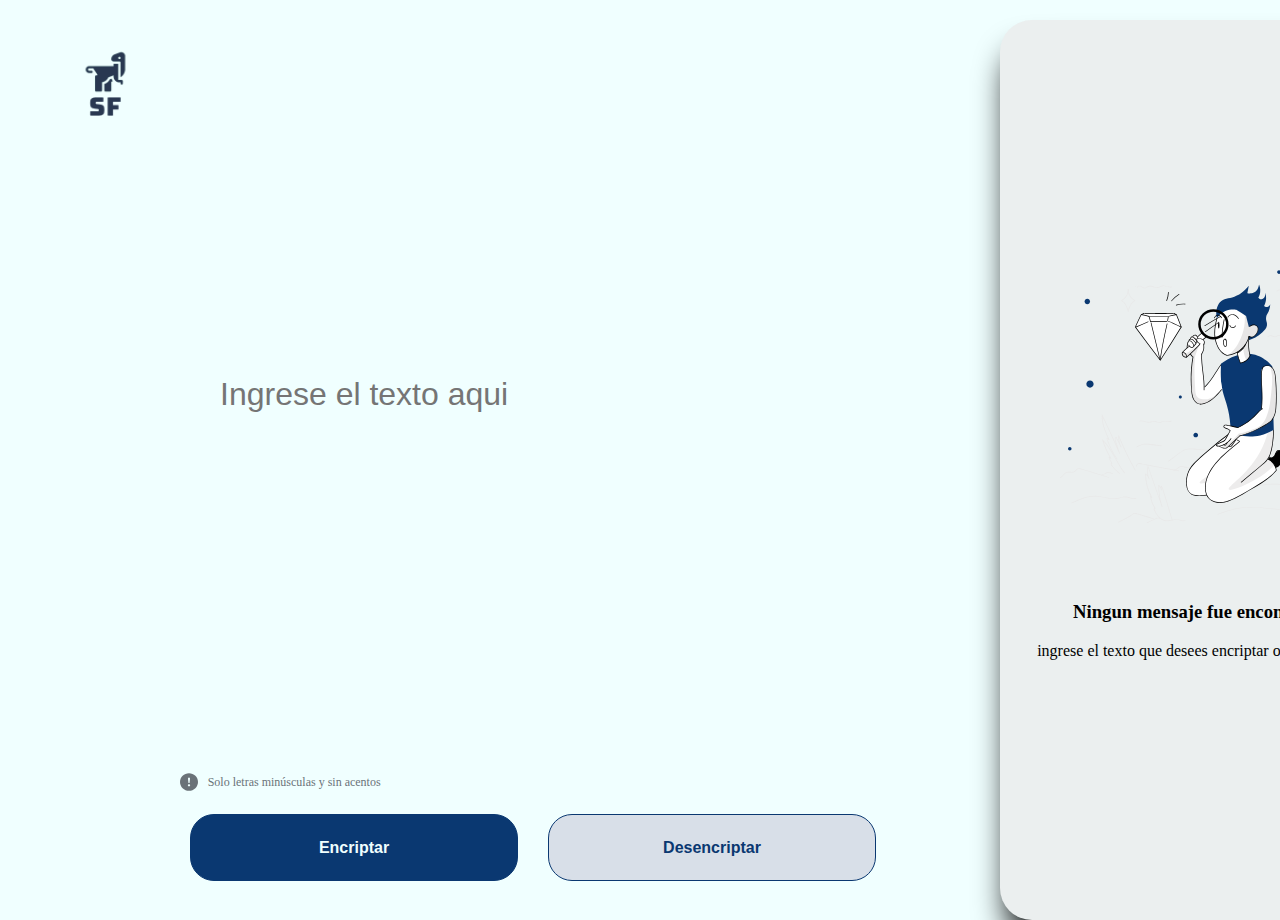
==== main.html @ 6a83a30b "front terminado" ====
<!DOCTYPE html>
<html lan="es">
    <link rel="stylesheet" href="style.css">

    <title>Encriptador</title>

    <head></head>

    <body>
        <div class="encabezado">
            <img id="logo" src="fotos/logo.svg.png">
        </div>

        <div class="myForm">
            <form >
                <input id="form" type="text" placeholder="Ingrese el texto aqui"><br/>
            </form>
        </div>

        <div class="botones">
            <div class="header">
                <img id="alerta" src="fotos/Vector!.svg">
                <p>Solo letras minúsculas y sin acentos</p>
            </div>
            <button id="encode"  >Encriptar</button>
            <button id="decode"  >Desencriptar</button>
        </div>

        <div class="box">
            <img id="foto" src="fotos/foto.svg">
            <div class="mensaje">
                <algin><h3>Ningun mensaje fue encontrado</h3></algin>
                <p>ingrese el texto que desees encriptar o desencriptar</p>
            </div>
        </div>
    </body>

    <script>
        const llave = [[1,0,0],[2,1,0],[1,1,1]];
        var mB = [[6],[14],[14]];
        var entrada;
        let btnEncode =document.getElementById('encode');
        let btnDecode = document.getElementById('decode');
        alert("a".charCodeAt(0));

        //Funcion codificar
        btnEncode.onclick= function(){
            entrada =document.getElementById('form').value;
            let entradaArray= entrada.split('');
            let entradaVecotres = vectoresMensaje(entradaArray);
            console.log(entradaVecotres);
        }

        function codifica(mensajevectores){
            let salidaVectores = [];
            

        }

        //Funcion decodificar
        btnDecode.onclick = decodificar;
       
        function decodificar(){
                console.log(entrada);
        }
        function vectoresMensaje(entrada){
            let vectores = [];
            if(entrada.length%3 != 0 ){
                while(entrada.length%3 != 0){
                    entrada.push(0);
                }
            }else{
                var numVec = entrada.length/3;
                for(var a =0,m=0;m<numVec;m++,a+=3){
                    vectores[m]=[];
                    vectores[m].push(entrada[a]);
                    vectores[m].push(entrada[a+1]);
                    vectores[m].push(entrada[a+2]);

                }
            }
            return vectores;

        }
        function multiply(a, b) {
            var aNumRows = a.length, aNumCols = a[0].length,bNumRows = b.length, bNumCols = b[0].length,
            m = new Array(aNumRows);  // initialize array of rows
            for (var r = 0; r < aNumRows; ++r) {
                m[r] = new Array(bNumCols); // initialize the current row
                for (var c = 0; c < bNumCols; ++c) {
                    m[r][c] = 0;             // initialize the current cell
                    for (var i = 0; i < aNumCols; ++i) {
                        m[r][c] += a[r][i] * b[i][c];
                    }
                }
            }
            return m;
        }

        function display(m) {
            for (var r = 0; r < m.length; ++r) {
                document.write('&nbsp;&nbsp;'+m[r].join(' ')+'<br />');
            }
        }

    /*document.write("<br/>");
    document.write('matrix a:<br />'); w
    display(mA);
    document.write('matrix b:<br />');
    display(mB);
    document.write('a * b =<br />');
    display(multiply(mA, mB));*/

    </script>

</html>
---- style.css ----
body {
    background: #f0ffff ;
}
h3 {
    text-align: center;
}
p{
    text-align: center;
}

.encabezado{
    margin: 20px;
    padding: 10px;
    width: 50%;
}
#logo {
    width: 15%;
    padding-left: 10px;
    margin: 10px;
}
.myForm{
    margin:  200px;
    padding: 10px;

}
#form{
    background-color: #f0ffff;
    border: none;
    width: 577px;
    font-size: 32px;
    line-height: 150%;
}
.botones{
    display: grid;
    grid-template-areas:'header header header header header header'
    'bt1 bt1 bt1 bt2 bt2 bt2';
    gap: 10px;
    padding: 10px;

    position: absolute;
    width: 680px;
    height: 67px;
    left: 170px;
    top: 760px;

}
.header {
    grid-area: header;
    display: flex;
    width: 50%;
    gap: 10px;
    font-size: 12px;
    line-height: 0%;
    color: #495057;
    opacity: .8;
}
.header img{
    width: 5%;
}
#encode{
    grid-area: bt1;
    background: #0A3871;
    border: 1px solid #0A3871;
    color: #f0ffff;
}
#decode{
    grid-area: bt2;
    background: #D8DFE8;
    border: 1px solid #0A3871;
    color: #0A3871;
}
.botones button {
    border-radius: 24px;
    font-size: 16px;
    font-weight: bold;
    margin: 10px;
    padding: 24px;
    width: 328px;
    height: 67px;
}
.box{
    position: absolute;
    width: 400px;
    height: 900px;
    left: 1000px;
    top: 20px;
    background: #ebefef;
    box-shadow: 0px 24px 32px -8px;
    border-radius: 32px;
}
#foto{
    position: relative;
    padding: 50px;
    margin: 10px;
    margin-top: 50%;
    margin-bottom: 5px;
    width: 70%;
}
.mensaje{
    align-items:center;
    display: block;
    padding: 0px;
    margin: 10px;

}
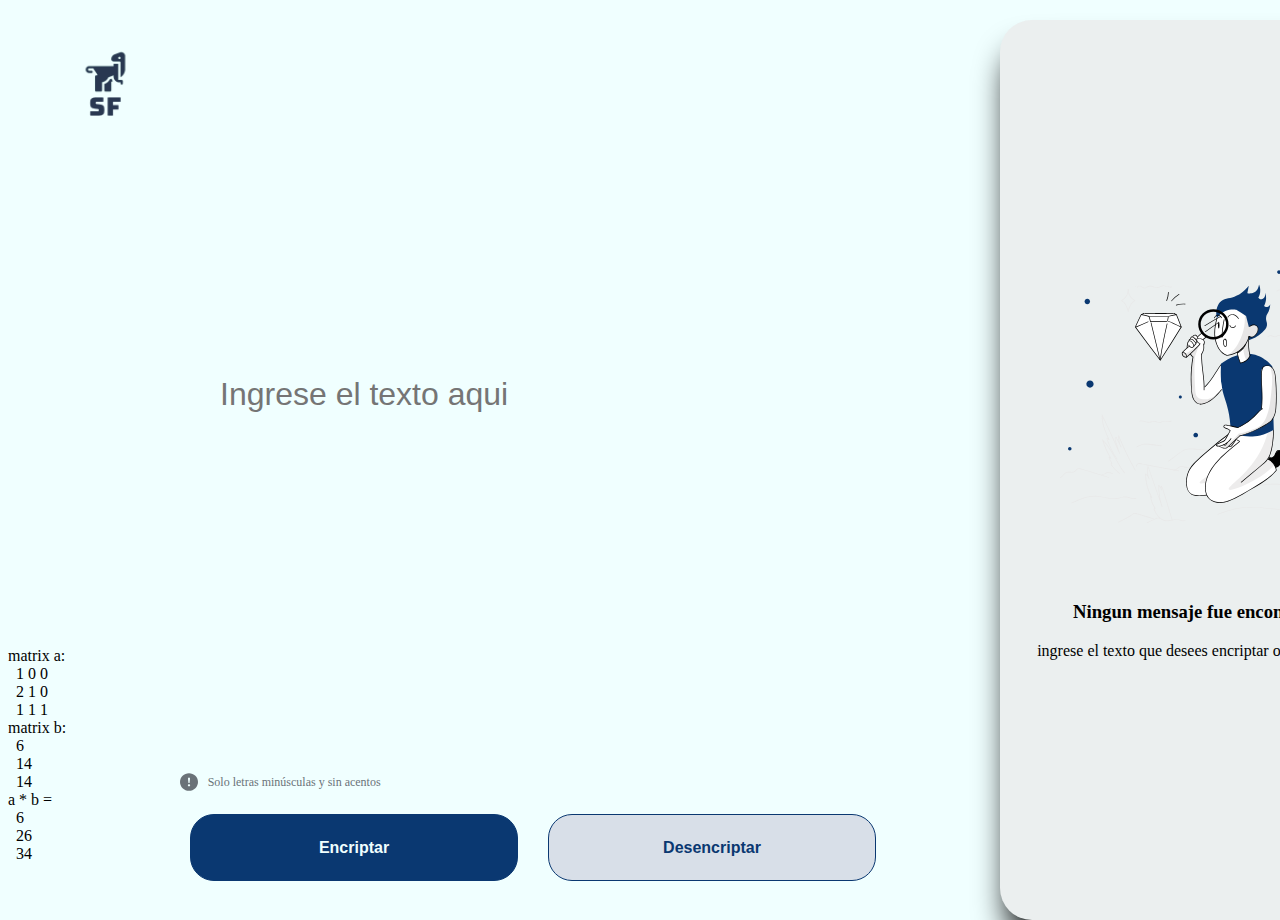
==== commit 30eae842: "Codificar terminado" ====
--- a/main.html
+++ b/main.html
@@ -22,7 +22,7 @@
                 <img id="alerta" src="fotos/Vector!.svg">
                 <p>Solo letras minúsculas y sin acentos</p>
             </div>
-            <button id="encode"  >Encriptar</button>
+            <button id="encode" onclick="desaparece()" >Encriptar</button>
             <button id="decode"  >Desencriptar</button>
         </div>
 
@@ -34,54 +34,98 @@
             </div>
         </div>
     </body>
-
+ 
     <script>
         const llave = [[1,0,0],[2,1,0],[1,1,1]];
         var mB = [[6],[14],[14]];
         var entrada;
         let btnEncode =document.getElementById('encode');
         let btnDecode = document.getElementById('decode');
-        alert("a".charCodeAt(0));
+        btnDecode.onclick = decodificar;
 
-        //Funcion codificar
+        //Se le pasa a al variable btnEncode la funcion para codificar el mensaje
         btnEncode.onclick= function(){
+            //Desaparece la imagen en el box
+            desaparece();
+            //entrada del input
             entrada =document.getElementById('form').value;
+            //junta la entrada y lo transforma en un arreglo
             let entradaArray= entrada.split('');
+
             let entradaVecotres = vectoresMensaje(entradaArray);
-            console.log(entradaVecotres);
+            codifica(entradaVecotres);
         }
 
-        function codifica(mensajevectores){
-            let salidaVectores = [];
-            
-
-        }
-
-        //Funcion decodificar
-        btnDecode.onclick = decodificar;
-       
-        function decodificar(){
-                console.log(entrada);
-        }
+        /**
+         * Separa el arreglo de entrada en una matriz de nx3 con n la longitud del arreglo 
+         * entre 3 y si no es divisible entre 3 se agrega celdas vacias para que sea divisble
+         * @params entrada
+         * @return arreglo de numeros. 
+         **/
         function vectoresMensaje(entrada){
             let vectores = [];
-            if(entrada.length%3 != 0 ){
-                while(entrada.length%3 != 0){
-                    entrada.push(0);
-                }
-            }else{
+            if(entrada.length%3 == 0 ){
                 var numVec = entrada.length/3;
                 for(var a =0,m=0;m<numVec;m++,a+=3){
                     vectores[m]=[];
-                    vectores[m].push(entrada[a]);
-                    vectores[m].push(entrada[a+1]);
-                    vectores[m].push(entrada[a+2]);
-
+                    vectores[m].push(entrada[a].charCodeAt(0));
+                    vectores[m].push(entrada[a+1].charCodeAt(0));
+                    vectores[m].push(entrada[a+2].charCodeAt(0));
+                }
+            }else{
+                var numVec = Math.floor(entrada.length/3);
+                for(var a =0,m=0;m<numVec;m++,a+=3){
+                    vectores[m]=[];
+                    vectores[m].push(entrada[a].charCodeAt(0));
+                    vectores[m].push(entrada[a+1].charCodeAt(0));
+                    vectores[m].push(entrada[a+2].charCodeAt(0));
+                }
+                var residuo = entrada.length%3;
+                if ( residuo == 2){
+                    vectores[numVec] = [];
+                    vectores[numVec].push(entrada[(numVec*3)].charCodeAt(0))
+                    vectores[numVec].push(entrada[(numVec*3)+1].charCodeAt(0))
+                    vectores[numVec].push(' '.charCodeAt(0));
+                }else {
+                    vectores[numVec] = [];
+                    vectores[numVec].push(entrada[(numVec*3)].charCodeAt(0))
+                    vectores[numVec].push(' '.charCodeAt(0));
+                    vectores[numVec].push(' '.charCodeAt(0));
                 }
             }
             return vectores;
 
         }
+
+        function codifica(mensajevectores){
+            let salidaVectores = [];
+            for(var i =0,a=0; i<mensajevectores.length; a+=3,i++){
+                let vectorColumna = [[],[],[]];
+                vectorColumna[0][0] =mensajevectores[i][0];
+                vectorColumna[1][0] =mensajevectores[i][1];
+                vectorColumna[2][0] =mensajevectores[i][2];
+
+                let vectorColumna2 = multiply(llave,vectorColumna);
+                salidaVectores[a] =  vectorColumna2[0][0];
+                salidaVectores[a+1] = vectorColumna2[1][0];
+                salidaVectores[a+2] = vectorColumna2[2][0];
+            }
+            console.log(salidaVectores);
+            return salidaVectores;
+        }
+
+        //Funcion decodificar
+       
+        function decodificar(){
+                console.log(entrada);
+        }
+
+        //Desaparecer
+        function desaparece(){
+            let x=document.getElementById('foto');
+            x.style.display = 'none';
+        }
+
         function multiply(a, b) {
             var aNumRows = a.length, aNumCols = a[0].length,bNumRows = b.length, bNumCols = b[0].length,
             m = new Array(aNumRows);  // initialize array of rows
@@ -103,13 +147,13 @@
             }
         }
 
-    /*document.write("<br/>");
-    document.write('matrix a:<br />'); w
-    display(mA);
+    document.write("<br/>");
+    document.write('matrix a:<br />'); 
+    display(llave);
     document.write('matrix b:<br />');
     display(mB);
     document.write('a * b =<br />');
-    display(multiply(mA, mB));*/
+    display(multiply(llave, mB)); 
 
     </script>
 
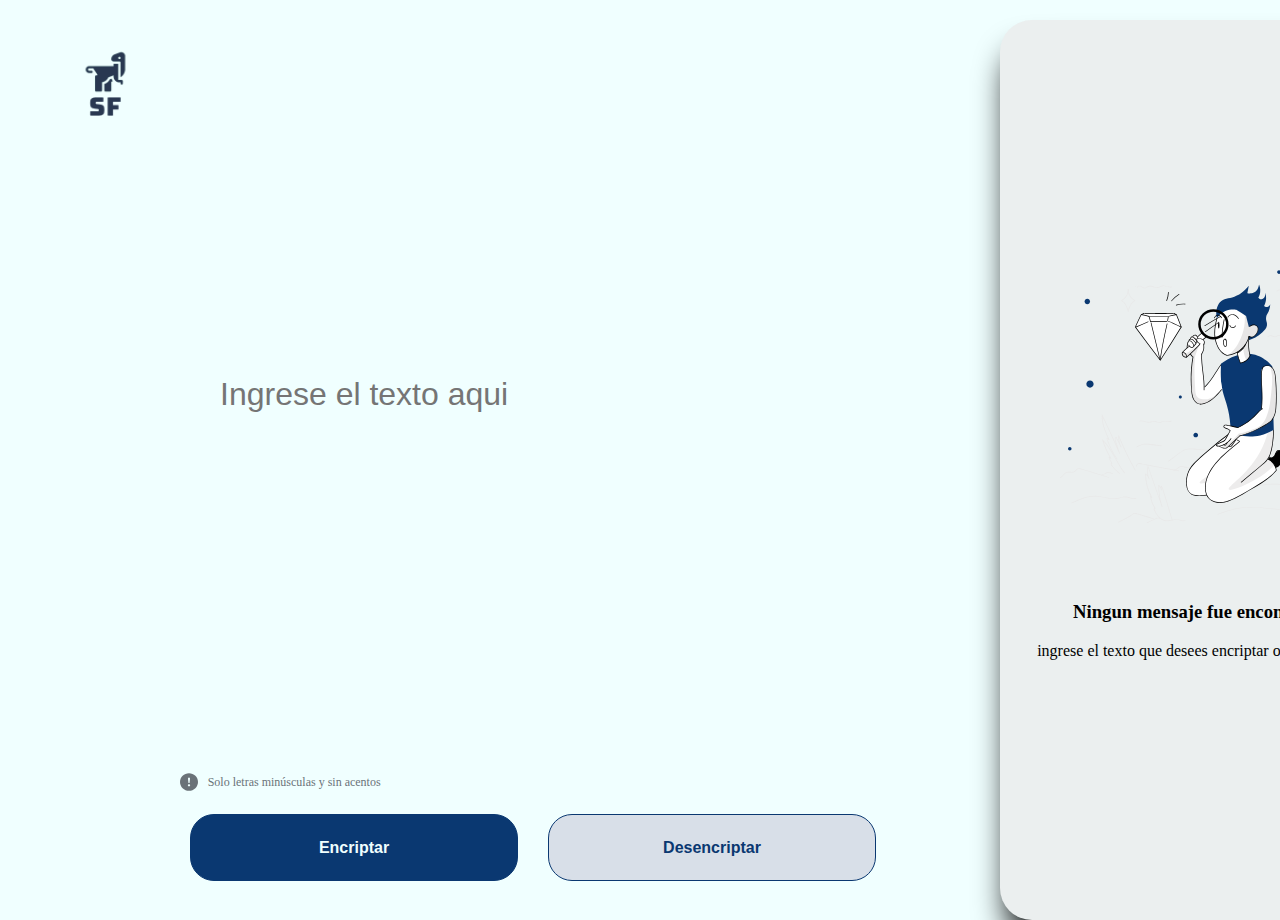
==== commit a9991baf: "Despliega el encriptado" ====
--- a/main.html
+++ b/main.html
@@ -28,23 +28,29 @@
 
         <div class="box">
             <img id="foto" src="fotos/foto.svg">
-            <div class="mensaje">
+            <div id = "mensaje" class="mensaje">
                 <algin><h3>Ningun mensaje fue encontrado</h3></algin>
                 <p>ingrese el texto que desees encriptar o desencriptar</p>
+            </div>
+            <div style="align-items: center; display: none; margin: 10px;" id="resultado">
+                <h2>Resultado</h2>
+                <label id="resultado"></label>
             </div>
         </div>
     </body>
  
     <script>
         const llave = [[1,0,0],[2,1,0],[1,1,1]];
-        var mB = [[6],[14],[14]];
         var entrada;
         let btnEncode =document.getElementById('encode');
         let btnDecode = document.getElementById('decode');
+        let resultado = document.getElementById('resultado');
+
+        btnEncode.onclick = encripta;
         btnDecode.onclick = decodificar;
 
         //Se le pasa a al variable btnEncode la funcion para codificar el mensaje
-        btnEncode.onclick= function(){
+        function encripta(){
             //Desaparece la imagen en el box
             desaparece();
             //entrada del input
@@ -53,7 +59,11 @@
             let entradaArray= entrada.split('');
 
             let entradaVecotres = vectoresMensaje(entradaArray);
-            codifica(entradaVecotres);
+            document.getElementById('resultado').style.display='block';
+
+            let stringResultado = codifica(entradaVecotres).join(' ');
+            resultado.innerHTML = stringResultado;
+            console.log(resultado);
         }
 
         /**
@@ -68,29 +78,29 @@
                 var numVec = entrada.length/3;
                 for(var a =0,m=0;m<numVec;m++,a+=3){
                     vectores[m]=[];
-                    vectores[m].push(entrada[a].charCodeAt(0));
-                    vectores[m].push(entrada[a+1].charCodeAt(0));
-                    vectores[m].push(entrada[a+2].charCodeAt(0));
+                    vectores[m].push(toChar(entrada[a]));
+                    vectores[m].push(toChar(entrada[a+1]));
+                    vectores[m].push(toChar(entrada[a+2]));
                 }
             }else{
                 var numVec = Math.floor(entrada.length/3);
                 for(var a =0,m=0;m<numVec;m++,a+=3){
                     vectores[m]=[];
-                    vectores[m].push(entrada[a].charCodeAt(0));
-                    vectores[m].push(entrada[a+1].charCodeAt(0));
-                    vectores[m].push(entrada[a+2].charCodeAt(0));
+                    vectores[m].push(toChar(entrada[a]));
+                    vectores[m].push(toChar(entrada[a+1]));
+                    vectores[m].push(toChar(entrada[a+2]));
                 }
                 var residuo = entrada.length%3;
                 if ( residuo == 2){
                     vectores[numVec] = [];
-                    vectores[numVec].push(entrada[(numVec*3)].charCodeAt(0))
-                    vectores[numVec].push(entrada[(numVec*3)+1].charCodeAt(0))
-                    vectores[numVec].push(' '.charCodeAt(0));
+                    vectores[numVec].push(toChar(entrada[(numVec*3)]));
+                    vectores[numVec].push(toChar(entrada[(numVec*3)+1]));
+                    vectores[numVec].push(toChar(' '));
                 }else {
                     vectores[numVec] = [];
-                    vectores[numVec].push(entrada[(numVec*3)].charCodeAt(0))
-                    vectores[numVec].push(' '.charCodeAt(0));
-                    vectores[numVec].push(' '.charCodeAt(0));
+                    vectores[numVec].push(toChar(entrada[(numVec*3)]));
+                    vectores[numVec].push(toChar(' '));
+                    vectores[numVec].push(toChar(' '));
                 }
             }
             return vectores;
@@ -110,20 +120,18 @@
                 salidaVectores[a+1] = vectorColumna2[1][0];
                 salidaVectores[a+2] = vectorColumna2[2][0];
             }
-            console.log(salidaVectores);
             return salidaVectores;
         }
 
         //Funcion decodificar
        
         function decodificar(){
-                console.log(entrada);
         }
 
         //Desaparecer
         function desaparece(){
-            let x=document.getElementById('foto');
-            x.style.display = 'none';
+            document.getElementById('foto').style.display='none';
+            document.getElementById('mensaje').style.display = 'none';
         }
 
         function multiply(a, b) {
@@ -141,20 +149,16 @@
             return m;
         }
 
-        function display(m) {
-            for (var r = 0; r < m.length; ++r) {
-                document.write('&nbsp;&nbsp;'+m[r].join(' ')+'<br />');
+        function toChar(caracter){ 
+            let diccionarios = {
+                ' ': 0,'d':4,'h':8,'l':12,'o':16,'s':20,'w':24,
+                'a': 1,'e':5,'i':9,'m':13,'p':17,'t':21,'x':25,
+                'b': 2,'f':6,'j':10,'n': 14,'q':18,'u':22,'y':26,
+                'c': 3,'g':7,'k':11,'ñ': 15,'r':19,'v':23,'z':27
             }
+            return diccionarios[caracter];
         }
-
-    document.write("<br/>");
-    document.write('matrix a:<br />'); 
-    display(llave);
-    document.write('matrix b:<br />');
-    display(mB);
-    document.write('a * b =<br />');
-    display(multiply(llave, mB)); 
 
     </script>
 
-</html> +</html> 
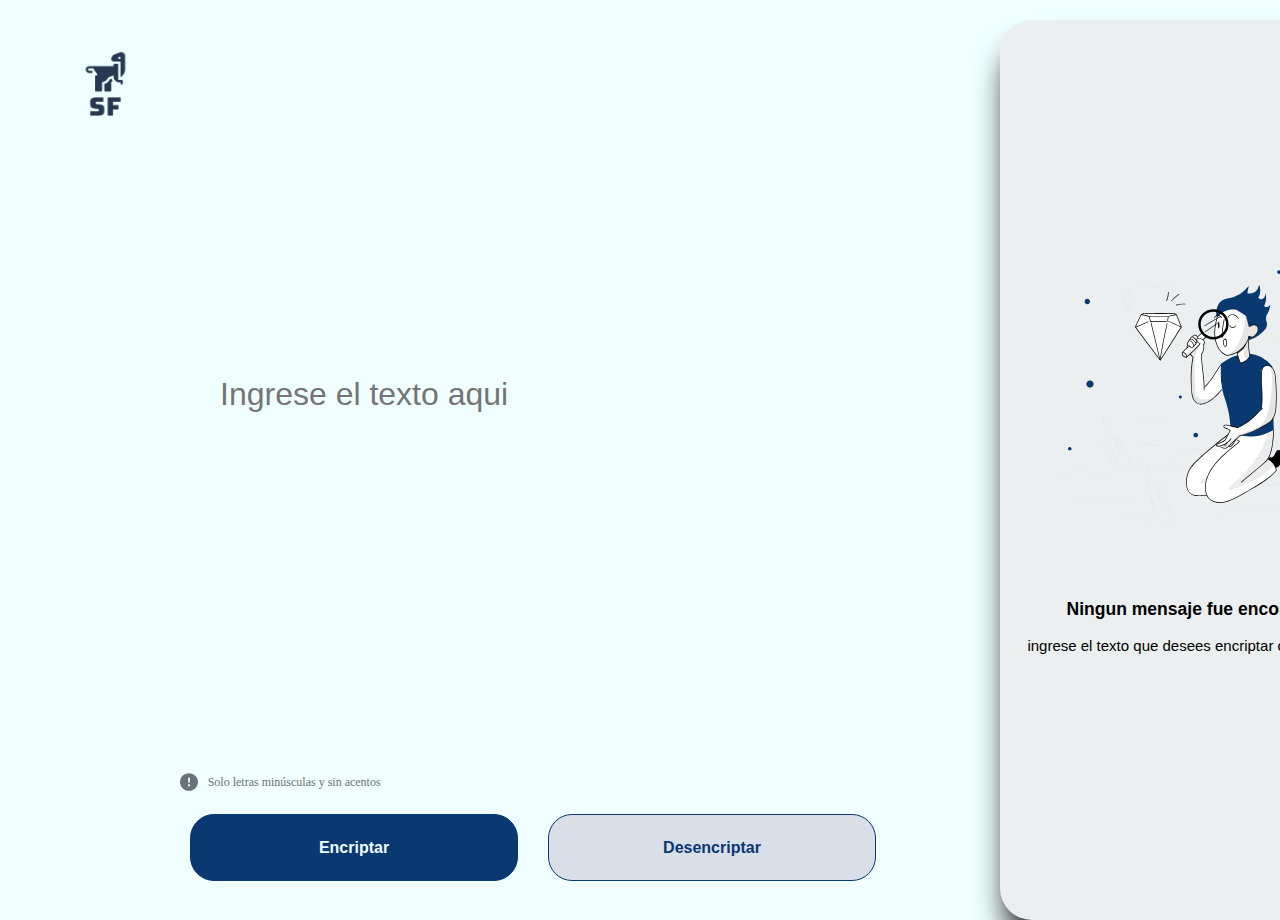
==== commit 1b10ac31: "resultado  y boton copiar" ====
--- a/main.html
+++ b/main.html
@@ -32,9 +32,10 @@
                 <algin><h3>Ningun mensaje fue encontrado</h3></algin>
                 <p>ingrese el texto que desees encriptar o desencriptar</p>
             </div>
-            <div style="align-items: center; display: none; margin: 10px;" id="resultado">
-                <h2>Resultado</h2>
-                <label id="resultado"></label>
+            <div style="align-items: center; display: none;" id="resultadodiv">
+                <h2 style="text-align:center;">Resultado</h2>
+                <label id='resultado' style="text-align: center;"></label>
+                <button id="copiar">copiar</button>
             </div>
         </div>
     </body>
@@ -59,10 +60,10 @@
             let entradaArray= entrada.split('');
 
             let entradaVecotres = vectoresMensaje(entradaArray);
-            document.getElementById('resultado').style.display='block';
+            document.getElementById('resultadodiv').style.display='block';
 
             let stringResultado = codifica(entradaVecotres).join(' ');
-            resultado.innerHTML = stringResultado;
+            resultado.innerHTML = stringResultado; 
             console.log(resultado);
         }
 
--- a/style.css
+++ b/style.css
@@ -87,6 +87,8 @@
     background: #ebefef;
     box-shadow: 0px 24px 32px -8px;
     border-radius: 32px;
+    font-size: 15px;
+    font-family: 'Lucida Sans', 'Lucida Sans Regular', 'Lucida Grande', 'Lucida Sans Unicode', Geneva, Verdana, sans-serif ;
 }
 #foto{
     position: relative;
@@ -103,3 +105,20 @@
     margin: 10px;
 
 }
+#resultadodiv{
+    position: relative;
+    padding: 50px;
+    margin-top: 50%;
+    height: 80%;
+}
+#resultadodiv button{
+    background: #D8DFE8;
+    border: 1px solid #0A3871;
+    color: #0A3871;
+    border-radius: 24px;
+    font-size: 16px;
+    font-weight: bold;
+    width: 300px;
+    height: 67px;
+    margin-top:90%;
+}
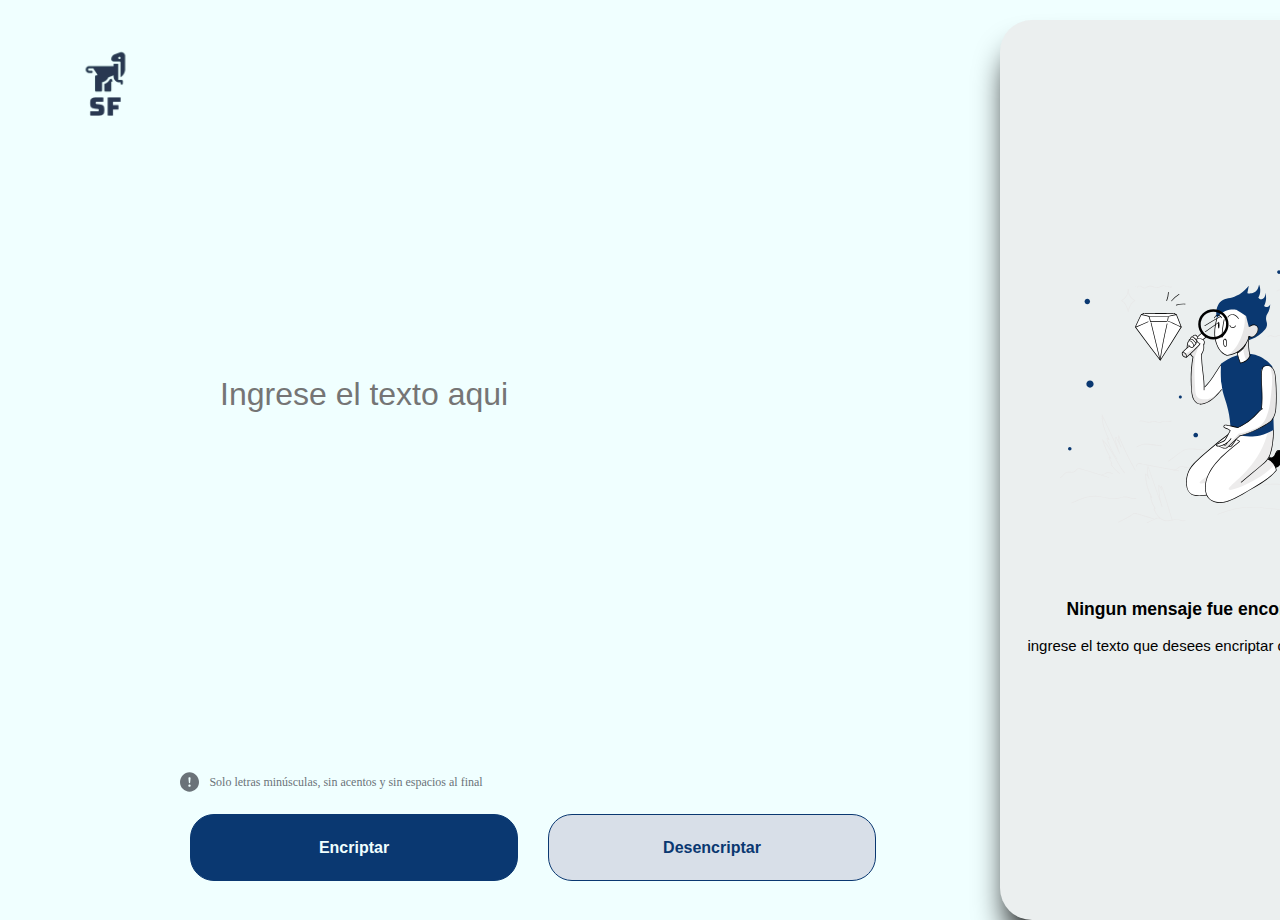
==== commit ffdfccf8: "Manejo de excepciones v1" ====
--- a/main.html
+++ b/main.html
@@ -20,7 +20,7 @@
         <div class="botones">
             <div class="header">
                 <img id="alerta" src="fotos/Vector!.svg">
-                <p>Solo letras minúsculas y sin acentos</p>
+                <p>Solo letras minúsculas, sin acentos y sin espacios al final</p>
             </div>
             <button id="encode" onclick="desaparece()" >Encriptar</button>
             <button id="decode"  >Desencriptar</button>
@@ -34,132 +34,11 @@
             </div>
             <div style="align-items: center; display: none;" id="resultadodiv">
                 <h2 style="text-align:center;">Resultado</h2>
-                <label id='resultado' style="text-align: center;"></label>
-                <button id="copiar">copiar</button>
+                <label id='resultado'></label>
+                <button id="copiar" onclick="copiarPortapapeles()">copiar</button>
             </div>
         </div>
     </body>
- 
-    <script>
-        const llave = [[1,0,0],[2,1,0],[1,1,1]];
-        var entrada;
-        let btnEncode =document.getElementById('encode');
-        let btnDecode = document.getElementById('decode');
-        let resultado = document.getElementById('resultado');
-
-        btnEncode.onclick = encripta;
-        btnDecode.onclick = decodificar;
-
-        //Se le pasa a al variable btnEncode la funcion para codificar el mensaje
-        function encripta(){
-            //Desaparece la imagen en el box
-            desaparece();
-            //entrada del input
-            entrada =document.getElementById('form').value;
-            //junta la entrada y lo transforma en un arreglo
-            let entradaArray= entrada.split('');
-
-            let entradaVecotres = vectoresMensaje(entradaArray);
-            document.getElementById('resultadodiv').style.display='block';
-
-            let stringResultado = codifica(entradaVecotres).join(' ');
-            resultado.innerHTML = stringResultado; 
-            console.log(resultado);
-        }
-
-        /**
-         * Separa el arreglo de entrada en una matriz de nx3 con n la longitud del arreglo 
-         * entre 3 y si no es divisible entre 3 se agrega celdas vacias para que sea divisble
-         * @params entrada
-         * @return arreglo de numeros. 
-         **/
-        function vectoresMensaje(entrada){
-            let vectores = [];
-            if(entrada.length%3 == 0 ){
-                var numVec = entrada.length/3;
-                for(var a =0,m=0;m<numVec;m++,a+=3){
-                    vectores[m]=[];
-                    vectores[m].push(toChar(entrada[a]));
-                    vectores[m].push(toChar(entrada[a+1]));
-                    vectores[m].push(toChar(entrada[a+2]));
-                }
-            }else{
-                var numVec = Math.floor(entrada.length/3);
-                for(var a =0,m=0;m<numVec;m++,a+=3){
-                    vectores[m]=[];
-                    vectores[m].push(toChar(entrada[a]));
-                    vectores[m].push(toChar(entrada[a+1]));
-                    vectores[m].push(toChar(entrada[a+2]));
-                }
-                var residuo = entrada.length%3;
-                if ( residuo == 2){
-                    vectores[numVec] = [];
-                    vectores[numVec].push(toChar(entrada[(numVec*3)]));
-                    vectores[numVec].push(toChar(entrada[(numVec*3)+1]));
-                    vectores[numVec].push(toChar(' '));
-                }else {
-                    vectores[numVec] = [];
-                    vectores[numVec].push(toChar(entrada[(numVec*3)]));
-                    vectores[numVec].push(toChar(' '));
-                    vectores[numVec].push(toChar(' '));
-                }
-            }
-            return vectores;
-
-        }
-
-        function codifica(mensajevectores){
-            let salidaVectores = [];
-            for(var i =0,a=0; i<mensajevectores.length; a+=3,i++){
-                let vectorColumna = [[],[],[]];
-                vectorColumna[0][0] =mensajevectores[i][0];
-                vectorColumna[1][0] =mensajevectores[i][1];
-                vectorColumna[2][0] =mensajevectores[i][2];
-
-                let vectorColumna2 = multiply(llave,vectorColumna);
-                salidaVectores[a] =  vectorColumna2[0][0];
-                salidaVectores[a+1] = vectorColumna2[1][0];
-                salidaVectores[a+2] = vectorColumna2[2][0];
-            }
-            return salidaVectores;
-        }
-
-        //Funcion decodificar
-       
-        function decodificar(){
-        }
-
-        //Desaparecer
-        function desaparece(){
-            document.getElementById('foto').style.display='none';
-            document.getElementById('mensaje').style.display = 'none';
-        }
-
-        function multiply(a, b) {
-            var aNumRows = a.length, aNumCols = a[0].length,bNumRows = b.length, bNumCols = b[0].length,
-            m = new Array(aNumRows);  // initialize array of rows
-            for (var r = 0; r < aNumRows; ++r) {
-                m[r] = new Array(bNumCols); // initialize the current row
-                for (var c = 0; c < bNumCols; ++c) {
-                    m[r][c] = 0;             // initialize the current cell
-                    for (var i = 0; i < aNumCols; ++i) {
-                        m[r][c] += a[r][i] * b[i][c];
-                    }
-                }
-            }
-            return m;
-        }
-
-        function toChar(caracter){ 
-            let diccionarios = {
-                ' ': 0,'d':4,'h':8,'l':12,'o':16,'s':20,'w':24,
-                'a': 1,'e':5,'i':9,'m':13,'p':17,'t':21,'x':25,
-                'b': 2,'f':6,'j':10,'n': 14,'q':18,'u':22,'y':26,
-                'c': 3,'g':7,'k':11,'ñ': 15,'r':19,'v':23,'z':27
-            }
-            return diccionarios[caracter];
-        }
-
-    </script>
+    <script type="text/javascript" src="./js/main.js"></script>
 
 </html> 
--- a/style.css
+++ b/style.css
@@ -47,7 +47,7 @@
 .header {
     grid-area: header;
     display: flex;
-    width: 50%;
+    width: 55%;
     gap: 10px;
     font-size: 12px;
     line-height: 0%;
@@ -78,6 +78,11 @@
     width: 328px;
     height: 67px;
 }
+.botones button:hover{
+    background: #0A3897;
+     
+}
+
 .box{
     position: absolute;
     width: 400px;
@@ -109,7 +114,7 @@
     position: relative;
     padding: 50px;
     margin-top: 50%;
-    height: 80%;
+    height: 65%;
 }
 #resultadodiv button{
     background: #D8DFE8;
